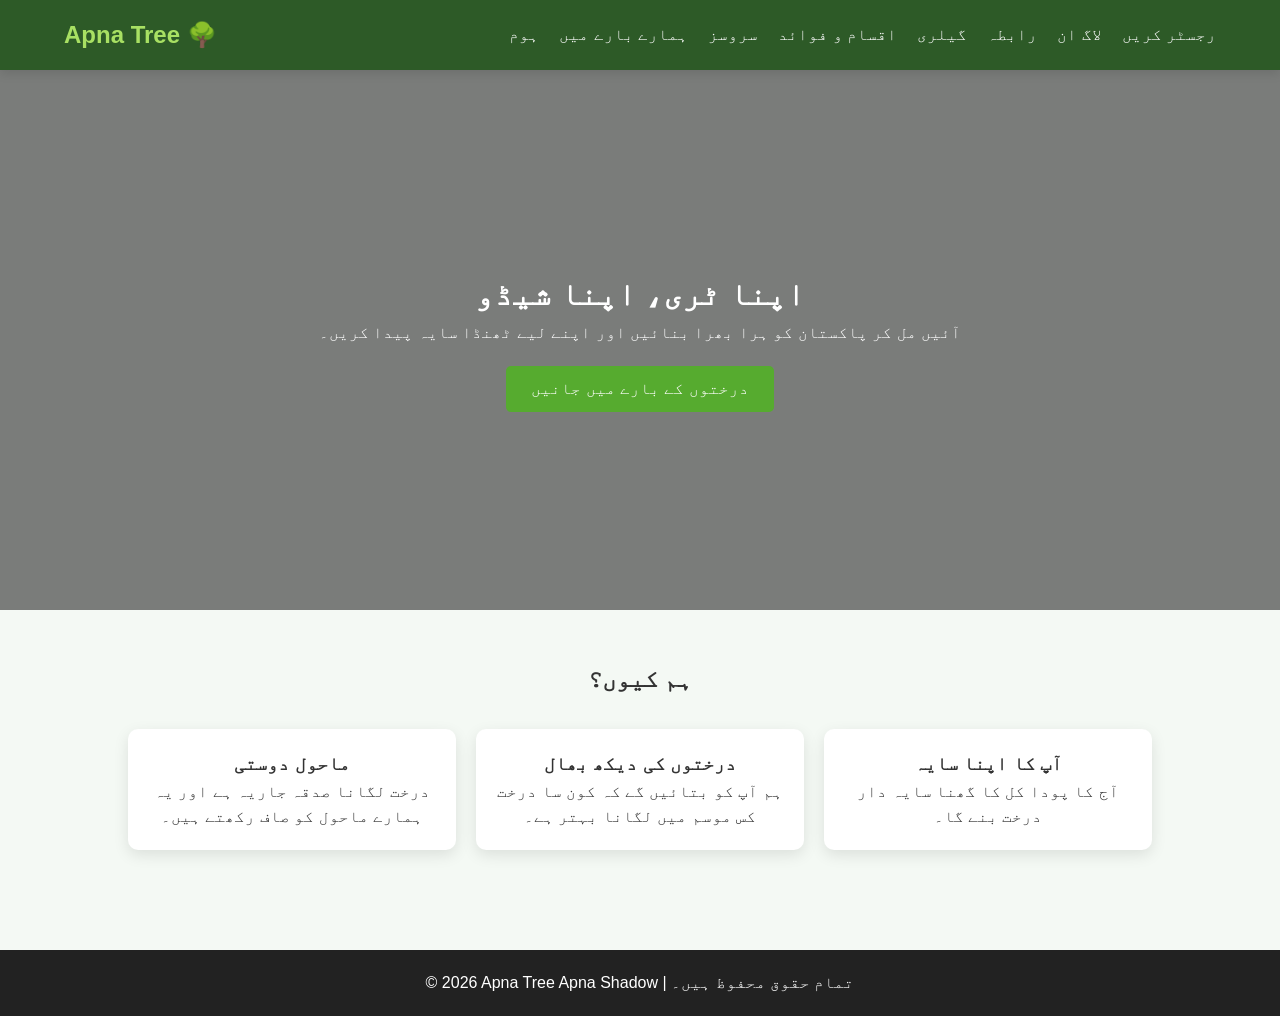
==== index.html @ 66fc967e "Add files via upload" ====
<!DOCTYPE html>
<html lang="ur">
<head>
    <meta charset="UTF-8">
    <meta name="viewport" content="width=device-width, initial-scale=1.0">
    <title>Apna Tree Apna Shadow | Home</title>
    <link rel="stylesheet" href="style.css">
</head>
<body>

    <nav>
        <div class="logo">Apna Tree 🌳</div>
        <ul>
            <li><a href="index.html">ہوم</a></li>
            <li><a href="about.html">ہمارے بارے میں</a></li>
            <li><a href="services.html">سروسز</a></li>
            <li><a href="types.html">اقسام و فوائد</a></li>
            <li><a href="gallery.html">گیلری</a></li>
            <li><a href="contact.html">رابطہ</a></li>
            <li><a href="login.html">لاگ ان</a></li>
            <li><a href="signup.html">رجسٹر کریں</a></li>
        </ul>
    </nav>

    <header class="hero">
        <h1>اپنا ٹری، اپنا شیڈو</h1>
        <p>آئیں مل کر پاکستان کو ہرا بھرا بنائیں اور اپنے لیے ٹھنڈا سایہ پیدا کریں۔</p>
        <a href="types.html" class="btn">درختوں کے بارے میں جانیں</a>
    </header>

    <section class="container">
        <h2 style="text-align: center;">ہم کیوں؟</h2>
        <div class="grid">
            <div class="card">
                <h3>ماحول دوستی</h3>
                <p>درخت لگانا صدقہ جاریہ ہے اور یہ ہمارے ماحول کو صاف رکھتے ہیں۔</p>
            </div>
            <div class="card">
                <h3>درختوں کی دیکھ بھال</h3>
                <p>ہم آپ کو بتائیں گے کہ کون سا درخت کس موسم میں لگانا بہتر ہے۔</p>
            </div>
            <div class="card">
                <h3>آپ کا اپنا سایہ</h3>
                <p>آج کا پودا کل کا گھنا سایہ دار درخت بنے گا۔</p>
            </div>
        </div>
    </section>

    <footer>
        <p>&copy; 2026 Apna Tree Apna Shadow | تمام حقوق محفوظ ہیں۔</p>
    </footer>
<script src="script.js"></script>
</body>

</body>
</html>
---- style.css ----
/* General Styles */
* {
    margin: 0;
    padding: 0;
    box-sizing: border-box;
    font-family: 'Segoe UI', Tahoma, Geneva, Verdana, sans-serif;
}

body {
    background-color: #f4f9f4;
    color: #333;
    line-height: 1.6;
}

/* Navigation */
nav {
    background: #2d5a27;
    color: white;
    padding: 1rem 5%;
    display: flex;
    justify-content: space-between;
    align-items: center;
    position: sticky;
    top: 0;
    z-index: 1000;
    box-shadow: 0 4px 10px rgba(0,0,0,0.1);
}

.logo {
    font-size: 1.5rem;
    font-weight: bold;
    color: #a8e063;
}

nav ul {
    display: flex;
    list-style: none;
}

nav ul li {
    margin-left: 20px;
}

nav ul li a {
    color: white;
    text-decoration: none;
    transition: 0.3s;
}

nav ul li a:hover {
    color: #a8e063;
}

/* Hero Section */
.hero {
    height: 60vh;
    background: linear-gradient(rgba(0,0,0,0.5), rgba(0,0,0,0.5)), url('https://images.unsplash.com/photo-1542273917363-3b1817f69a2d?auto=format&fit=crop&w=1350&q=80');
    background-size: cover;
    background-position: center;
    display: flex;
    flex-direction: column;
    justify-content: center;
    align-items: center;
    color: white;
    text-align: center;
    padding: 20px;
}

.btn {
    display: inline-block;
    background: #56ab2f;
    color: white;
    padding: 10px 25px;
    text-decoration: none;
    border-radius: 5px;
    margin-top: 20px;
    transition: 0.3s;
}

.btn:hover {
    background: #a8e063;
    color: #2d5a27;
}

/* Content Sections */
.container {
    padding: 50px 10%;
}

.grid {
    display: grid;
    grid-template-columns: repeat(auto-fit, minmax(250px, 1fr));
    gap: 20px;
    margin-top: 30px;
}

.card {
    background: white;
    padding: 20px;
    border-radius: 10px;
    box-shadow: 0 5px 15px rgba(0,0,0,0.1);
    text-align: center;
}

.card img {
    width: 100%;
    height: 200px;
    object-fit: cover;
    border-radius: 8px;
}

/* Forms */
.form-container {
    max-width: 400px;
    margin: 50px auto;
    background: white;
    padding: 30px;
    border-radius: 10px;
    box-shadow: 0 0 20px rgba(0,0,0,0.1);
}

.form-container input {
    width: 100%;
    padding: 10px;
    margin: 10px 0;
    border: 1px solid #ccc;
    border-radius: 5px;
}

/* Footer */
footer {
    background: #222;
    color: white;
    text-align: center;
    padding: 20px;
    margin-top: 50px;
}
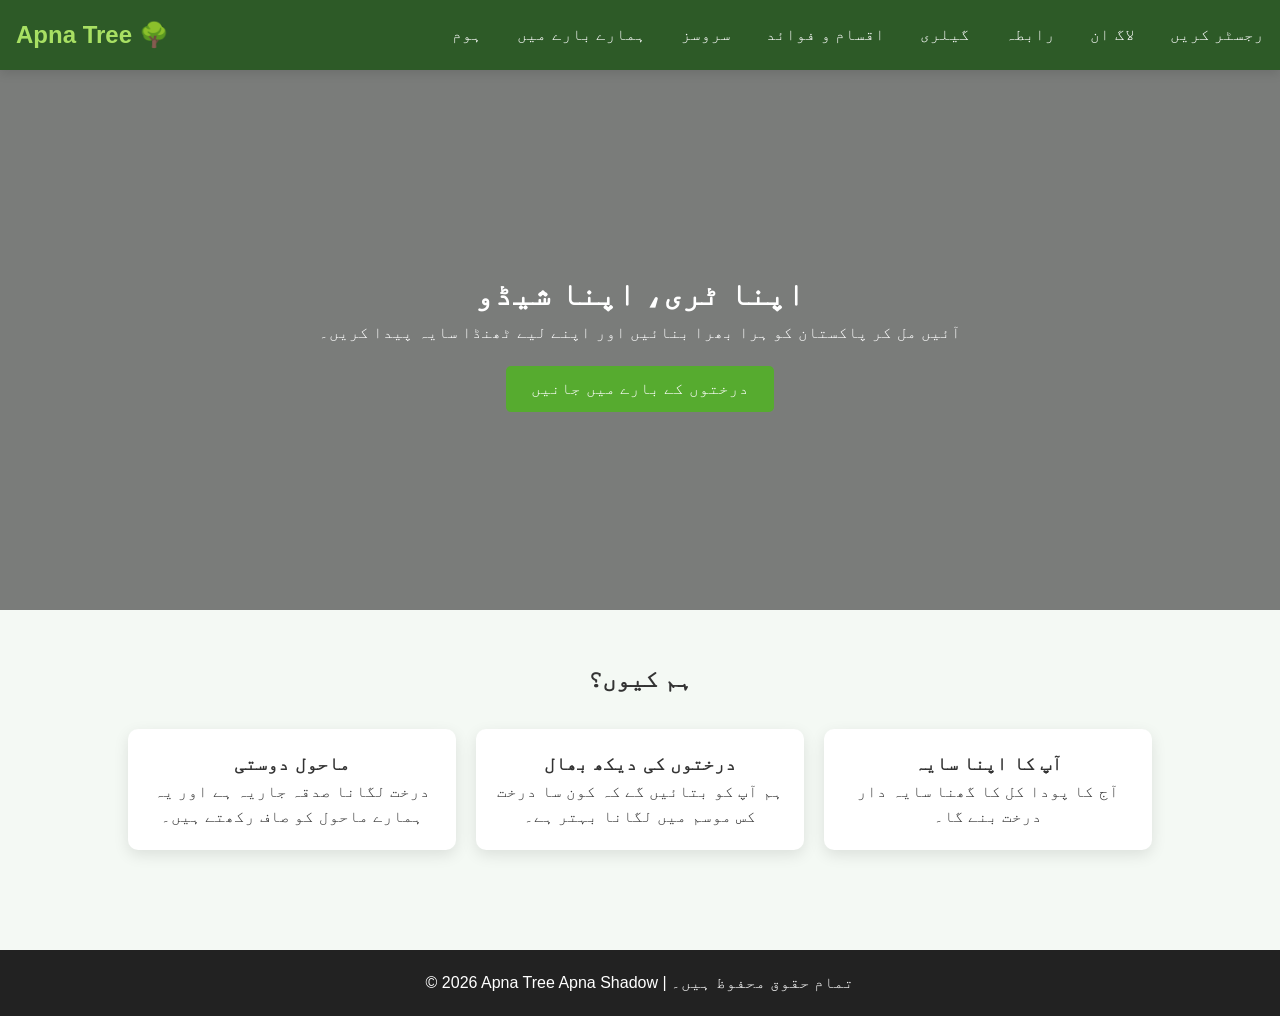
==== commit 9733b0b5: "Update index.html" ====
--- a/index.html
+++ b/index.html
@@ -53,4 +53,4 @@
 </body>
 
 </body>
-</html>+</html>
--- a/style.css
+++ b/style.css
@@ -134,4 +134,87 @@
     text-align: center;
     padding: 20px;
     margin-top: 50px;
-}+}
+/* Mobile Screens (max-width: 768px) */
+@media (max-width: 768px) {
+    .container {
+        width: 100%; /* Box ko poori screen par phela dega */
+        padding: 10px;
+    }
+
+    input, button {
+        width: 100%; /* Registration form ke fields full width ho jayenge */
+        display: block;
+        margin-bottom: 10px;
+    }
+
+    .navbar {
+        flex-direction: column; /* Menu items ek ke neeche ek aa jayenge */
+    }
+}
+/* Global Reset */
+* {
+    margin: 0;
+    padding: 0;
+    box-sizing: border-box;
+}
+
+/* Container ko flexible banayein */
+body {
+    font-family: 'Arial', sans-serif;
+    line-height: 1.6;
+    overflow-x: hidden; /* Horizontal scroll khatam karne ke liye */
+}
+
+/* Navbar Responsive */
+nav {
+    display: flex;
+    justify-content: space-between;
+    align-items: center;
+    padding: 1rem;
+    flex-wrap: wrap; /* Mobile par menu niche lane ke liye */
+}
+
+nav ul {
+    display: flex;
+    list-style: none;
+    gap: 15px;
+}
+
+/* Hero Section (Main Heading) */
+.hero {
+    padding: 50px 20px;
+    text-align: center;
+}
+
+/* Sections/Cards layout */
+.services, .features {
+    display: flex;
+    flex-wrap: wrap; /* Cards ko ek ke niche ek lane ke liye */
+    gap: 20px;
+    padding: 20px;
+    justify-content: center;
+}
+
+.card {
+    flex: 1 1 300px; /* Minimum 300px width, phir auto adjust */
+    max-width: 100%;
+}
+
+/* --- Mobile Specific Queries --- */
+@media (max-width: 768px) {
+    nav ul {
+        flex-direction: column; /* Menu items ek ke niche ek */
+        width: 100%;
+        text-align: center;
+        display: none; /* Aap toggle button use kar sakte hain */
+    }
+    
+    h1 {
+        font-size: 1.8rem; /* Font size chota mobile ke liye */
+    }
+
+    .hero-content {
+        padding: 20px;
+    }
+}
